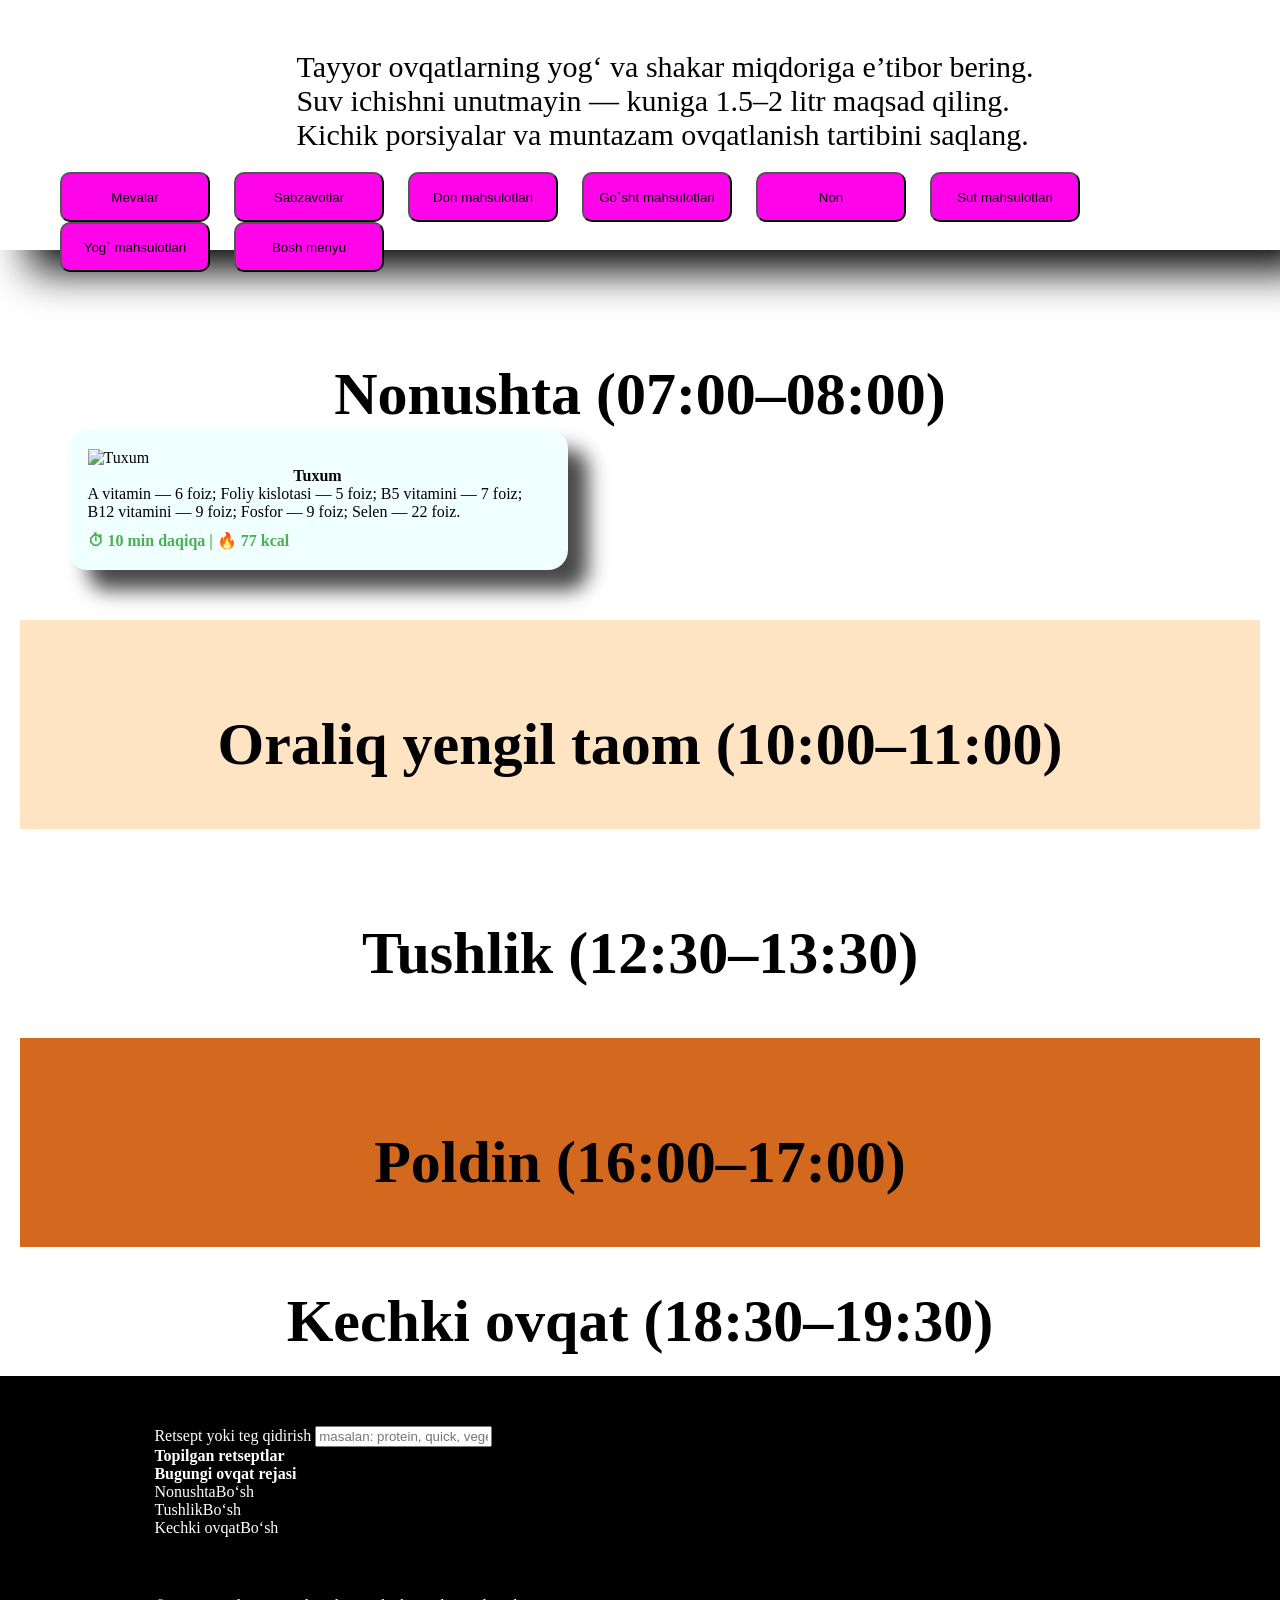
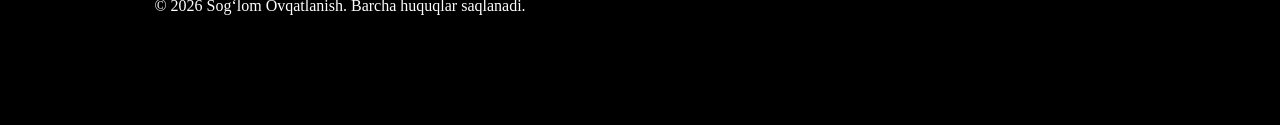
==== index.html @ 392cdf32 "Proejekt end" ====
<!DOCTYPE html>
<link rel="stylesheet" href="css/style.css">
<div id="tip1">
    <div>
        <li class="tip">Tayyor ovqatlarning yog‘ va shakar miqdoriga e’tibor bering.</li>
        <li class="tip">Suv ichishni unutmayin — kuniga 1.5–2 litr maqsad qiling.</li>
        <li class="tip">Kichik porsiyalar va muntazam ovqatlanish tartibini saqlang.</li>
    </div>
    <div class="menyu">
        <button><a href="https://www.google.com/search?sca_esv=8d3d49c28ce86d19&sxsrf=AE3TifNjFI7TjKNVntcwHI1JoWV40LVbIA:1760864141937&q=Mevalar&source=lnms&fbs=AIIjpHwbFQ3d0HhAeZHWNdroqPdPJrXk05JuQtTC5d81kBaDUeHzhS9PG7ydPToAxiYXaEfLRXfhzPob02HIoQV5p1NwA-CSHeb6kzsA8tkk1buwq_fEnS5X6kXhHpaS_9Kd2LpcD5GELtwaDkFSvEjRrZ4KKxLYF02wnzbiDr6cwqDz9VEGSNY&sa=X&ved=2ahUKEwiR-bWN8q-QAxWoGxAIHbBWCJAQ0pQJegQICRAB&biw=1536&bih=730&dpr=1.25">Mevalar</a></button>
        <button><a href="https://www.google.com/search?q=sabzavotlar&sca_esv=8d3d49c28ce86d19&biw=682&bih=658&sxsrf=AE3TifMwC8YNJd8LeQ2u6586drKlAbwPiQ%3A1760864151399&ei=l6f0aOGQGM2F1fIP_J_c-Qc&ved=0ahUKEwihuPeR8q-QAxXNQlUIHfwPN38Q4dUDCBE&uact=5&oq=sabzavotlar&gs_lp=[base64]&sclient=gws-wiz-serp">Sabzavotlar</a></button>
        <button><a href="https://www.google.com/search?q=don+mahsulotlari&sca_esv=8d3d49c28ce86d19&biw=682&bih=658&sxsrf=AE3TifMRDApqW3sqm8Ox0qpZx3qQMAhw5w%3A1760864193014&ei=waf0aLVTuu7A8A_xtLbQBw&ved=0ahUKEwj1t-Ol8q-QAxU6NxAIHXGaDXoQ4dUDCBE&uact=5&oq=don+mahsulotlari&gs_lp=[base64]&sclient=gws-wiz-serp">Don mahsulotlari</a></button>
        <button><a href="https://www.google.com/search?q=go%60sht+mahsulotlari&sca_esv=8d3d49c28ce86d19&biw=682&bih=658&sxsrf=AE3TifNboMK-zLPXUJeb9e7R6sLRQQuERQ%3A1760864236558&ei=7Kf0aNDlIf3EwPAPlKSgiAg&ved=0ahUKEwjQi8W68q-QAxV9IhAIHRQSCIEQ4dUDCBE&uact=5&oq=go%60sht+mahsulotlari&gs_lp=[base64]&sclient=gws-wiz-serp">Go`sht mahsulotlari</a></button>
        <button><a href="https://www.google.com/search?q=non+mahsulotlari&sca_esv=8d3d49c28ce86d19&biw=682&bih=658&sxsrf=AE3TifMFp1gxErUq4P2WIi5Ln0EWzED5Yg%3A1760864261537&ei=Baj0aMDMIIndwPAP8d7j0QU&ved=0ahUKEwiA47nG8q-QAxWJLhAIHXHvOFoQ4dUDCBE&uact=5&oq=non+mahsulotlari&gs_lp=[base64]&sclient=gws-wiz-serp">Non</a></button>
        <button><a href="https://www.google.com/search?q=sut+mahsulotlari&sca_esv=8d3d49c28ce86d19&biw=682&bih=658&sxsrf=AE3TifOwAtk_KrUo1ccdL7Hl5wKvjK7hVw%3A1760864294158&ei=Jqj0aMm8CbLxwPAPo_mG0AQ&ved=0ahUKEwjJ54DW8q-QAxWyOBAIHaO8AUoQ4dUDCBE&uact=5&oq=sut+mahsulotlari&gs_lp=[base64]&sclient=gws-wiz-serp">Sut mahsulotlari</a></button>
        <button><a href="https://www.google.com/search?q=yog%60+mahsulotlari&sca_esv=8d3d49c28ce86d19&biw=682&bih=658&sxsrf=AE3TifMyRQeJCCgKsXtF4HPUMtKjfFQrmA%3A1760864334549&ei=Tqj0aPSoIZ3awPAPsK-B2A0&ved=0ahUKEwj0h6Lp8q-QAxUdLRAIHbBXANsQ4dUDCBE&uact=5&oq=yog%60+mahsulotlari&gs_lp=[base64]&sclient=gws-wiz-serp">Yog` mahsulotlari</a></button>
        <button><a href="./sog`lom ovqat.html">Bosh menyu</a></button>
    </div>

</div>

<!-- =====================================
     ============ container shart========
 ====================================== -->

<div class="container">
    <section class="Nonushta">
        <h2>Nonushta (07:00–08:00)</h2>
        <div class="wrap" id="breakfast-container">
            </div>
    </section>

    <section class="Oraliq">
        <h2>Oraliq yengil taom (10:00–11:00)</h2>
        <div class="wrap" id="snack-container">
            </div>
    </section>

    <section class="Tushlik">
        <h2>Tushlik (12:30–13:30)</h2>
        <div class="wrap" id="lunch-container">
            </div>
    </section>

    <section class="Poldin">
        <h2>Poldin (16:00–17:00)</h2>
        <div class="wrap" id="poldin-container">
            </div>
    </section>

    <section class="Kechki">
        <h2>Kechki ovqat (18:30–19:30)</h2>
        <div class="wrap" id="dinner-container">
            </div>
    </section>
</div>


<!-- =====================================
     ============ footer sharttmas========
 ====================================== -->
<div class="footer">
    <div>
        <aside>
            <div>
                <label>Retsept yoki teg qidirish</label>
                <input id="search" type="text" placeholder="masalan: protein, quick, vegetarian">
            </div>
            <div id="recipes">
                <h4>Topilgan retseptlar</h4>
                <div id="recipeList"></div>
            </div>
            <div id="planner">
                <h4>Bugungi ovqat rejasi</h4>
                <div><span>Nonushta</span><span id="breakfast">Bo‘sh</span></div>
                <div><span>Tushlik</span><span id="lunch">Bo‘sh</span></div>
                <div><span>Kechki ovqat</span><span id="dinner">Bo‘sh</span></div>
            </div>
        </aside>
        </main>
        <footer class="f">
            © <span id="year"></span> Sog‘lom Ovqatlanish. Barcha huquqlar saqlanadi.
        </footer>
    </div>
    <script src="baza.js"></script>
    <img src="https://uzsmart.uz/savol-javob/img/plakat-soglom-ovqatlanish-piramidasi.jpg" alt="">
    <script>
        function displayRecipes() {
            // 1. Bazadan barcha retseptlarni olamiz
            const recipes = getRecipes();
            
            // 2. Sahifadagi barcha Wrap (konteyner)larni aniqlab olamiz
            const sections = {
                'breakfast': document.querySelector('.Nonushta .wrap'),
                'snack': document.querySelector('.Oraliq .wrap'),
                'lunch': document.querySelector('.Tushlik .wrap'),
                'poldin': document.querySelector('.Poldin .wrap'),
                'dinner': document.querySelector('.Kechki .wrap')
            };
    
            // 3. Har bir retseptni o'zining tagiga qarab kerakli joyga qo'shamiz
            recipes.forEach(r => {
                const targetWrap = sections[r.tags]; // Masalan: r.tags 'breakfast' bo'lsa, sections['breakfast'] ni oladi
    
                if (targetWrap) {
                    // Yangi mahsulot kartochkasini (box) yaratish
                    const box = document.createElement('div');
                    box.className = 'box';
    
                    // Kartochka ichidagi HTML struktura (Sizning dizayningizga mos)
                    box.innerHTML = `
                        <img src="${r.img}" alt="${r.title}">
                        <h4>${r.title}</h4>
                        <p>${r.desc}</p>
                        <div style="font-weight: bold; color: #4CAF50; margin-top: 10px; font-size: 0.9em;">
                            ⏱ ${r.time} | 🔥 ${r.cal} kcal
                        </div>
                    `;
    
                    // Sahifaga qo'shish
                    targetWrap.appendChild(box);
                }
            });
        }
    
        // Sahifa to'liq yuklangandan keyin ishga tushishi uchun
        document.addEventListener('DOMContentLoaded', function() {
            // Avval jadvalni tozalab olish shart emas, chunki appendChild oxiridan qo'shadi
            displayRecipes();
            
            // Yilni avtomat yangilash (footer uchun)
            const yearSpan = document.getElementById('year');
            if(yearSpan) yearSpan.textContent = new Date().getFullYear();
        });
    
        // Qidiruv tizimi (Search) uchun kichik qo'shimcha logic
        const searchInput = document.getElementById('search');
        if(searchInput) {
            searchInput.addEventListener('input', function(e) {
                const term = e.target.value.toLowerCase();
                const allBoxes = document.querySelectorAll('.box');
                
                allBoxes.forEach(box => {
                    const title = box.querySelector('h4').innerText.toLowerCase();
                    if(title.includes(term)) {
                        box.style.display = 'block';
                    } else {
                        box.style.display = 'none';
                    }
                });
            });
        }
    </script>
</div>
<script>
    function displayAllRecipes() {
        // 1. Bazadan barcha retseptlarni olamiz
        const recipes = getRecipes(); 

        // 2. Kategoriya (Tag) va HTML konteynerlar o'rtasidagi bog'liqlikni belgilaymiz
        // Kalitlar (chap tomon) <option value="..."> bilan bir xil bo'lishi shart
        const sectionMap = {
            'breakfast': document.getElementById('breakfast-container'),
            'snack': document.getElementById('snack-container'),
            'lunch': document.getElementById('lunch-container'),
            'poldin': document.getElementById('poldin-container'),
            'dinner': document.getElementById('dinner-container')
        };

        // 3. Konteynerlarni tozalash (eski yoki statik ma'lumotlar qolib ketmasligi uchun)
        Object.values(sectionMap).forEach(container => {
            if (container) container.innerHTML = '';
        });

        // 4. Retseptlarni aylantirib chiqamiz va o'z joyiga qo'shamiz
        recipes.forEach(r => {
            // Admin panelda r.tags sifatida "breakfast", "snack" va hokazo saqlangan
            const targetContainer = sectionMap[r.tags];

            if (targetContainer) {
                // Yangi element (box) yaratamiz
                const box = document.createElement('div');
                box.className = 'box';

                // Ichki struktura (Sizning dizayningiz bo'yicha)
                box.innerHTML = `
                    <img src="${r.img}" alt="${r.title}">
                    <h4>${r.title}</h4>
                    <p>${r.desc || 'Tavsif berilmagan'}</p>
                    <div style="font-weight: bold; color: #4CAF50; margin-top: 10px;">
                        ⏱ ${r.time} daqiqa | 🔥 ${r.cal} kcal
                    </div>
                `;

                // Tanlangan bo'limga qo'shish
                targetContainer.appendChild(box);
            }
        });
    }

    // Sahifa yuklanganda funksiyani ishga tushiramiz
    document.addEventListener('DOMContentLoaded', displayAllRecipes);
</script>
</body>

</html>
---- css/style.css ----
*{
    box-sizing: border-box;
    height: auto;
    margin: 0 auto;
}
.container{
max-width: 1400px;
    padding: 20px;
}

#tip1{
    display: grid;
    padding: 50px;
    box-shadow: 30px 20px 40px;
    max-width:1400px;
    height: 250px;
    background-position: center;
    background-size: cover;
    background-repeat: no-repeat;
    background-image: url("https://i0.wp.com/medall.uz/wp-content/uploads/2023/02/IMG_20230227_125903_344.jpg?fit=600%2C395&ssl=1");
}

.tip{
   
    margin-left: 50px;
    font-size: 30px;
 color: black;
 list-style: none;
}
.menyu{
  width: auto;
  height: 50px;
margin: 20px auto 0;

}
.menyu button{
    width: 150px;
    height: 50px;
    margin: 0 10px 0;
    border-radius: 10px;
    background-color:rgb(254, 6, 233);
}
.menyu button:hover{
    background-color: green;
    box-shadow: 10px 10px 10px gray;
    transition: 3s;
    transition-duration:initial;
    transform: scale(1.5);
}
.menyu a{
    text-decoration: none;
    color: black;
}


.Nonushta{
    padding: 50px 0;
    height: auto;
    background-image: url("https://suret.pics/uploads/posts/2023-09/1695388230_1-4.jpg");
    background-position: center;
    background-repeat: no-repeat;
    background-size: cover;
    
}

.Nonushta h2{
    text-align: center;
    font-size: 60px;
    margin-top: 40px;
     color: black;
}
.Nonushta h5{
    text-align: center;
    font-size: 30px;
    margin: 20px 0;
    color: black;
}



.Oraliq{
     padding: 50px 0;
    height: auto;
    background-color: bisque;
}
.Oraliq h2{
    text-align: center;
    font-size: 60px;
    margin-top: 40px;
     color: black;
}
.Oraliq h5{
    text-align: center;
    font-size: 30px;
    margin: 20px 0;
    color: black;
}


.Tushlik{
    padding: 50px 0;
    background-position: center;
    background-repeat: no-repeat;
    background-size: cover;
    background-image: url("https://castore.uz/upload/iblock/e53/yr2qp92mfpe27lkmx0xtjwt0k82m1h0r/tarelka-obedennaya-home-you-62634-bia-tal-arany.webp");
}
.Tushlik h2{
    text-align: center;
    font-size: 60px;
    margin-top: 40px;
     color: black;
}
.Tushlik h5{
    text-align: center;
    font-size: 30px;
    margin: 20px 0;
    color: black;
}


.Poldin{
    background-color: chocolate;
    padding: 50px 0;
}
.Poldin h2{
    text-align: center;
    font-size: 60px;
    margin-top: 40px;
     color: black;
}
.Poldin h5{
    text-align: center;
    font-size: 30px;
    margin: 20px 0;
    color: black;
}


.Kechki h2{
    text-align: center;
    font-size: 60px;
    margin-top: 40px;
     color: black;
}
.Kechki h5{
    text-align: center;
    font-size: 30px;
    margin: 20px 0;
    color: black;
}
/* .menyu{
    margin: 0 auto;
} */
.wrap{
display: grid;
grid-template-columns: repeat(2,1fr);
gap: 50px;
}
.box{
    width: 500px;
    height:auto;
    border-radius: 20px;
    box-shadow: 20px 20px 20px rgb(72, 71, 71);
    background-color: azure;
    padding: 20px;
}
.box img{
    width: 100%;
    height: 200px;
    text-align: center;
}
.box h4{
    text-align: center;
}
.footer{
    background-color: black;
    color: white;
    padding: 50px;
    gap: 20px;
    display: grid;
    grid-template-columns: repeat(2,1fr);
}
.suv h3{
    margin: 30px;
}
.f{

    margin: 60px 0;
}
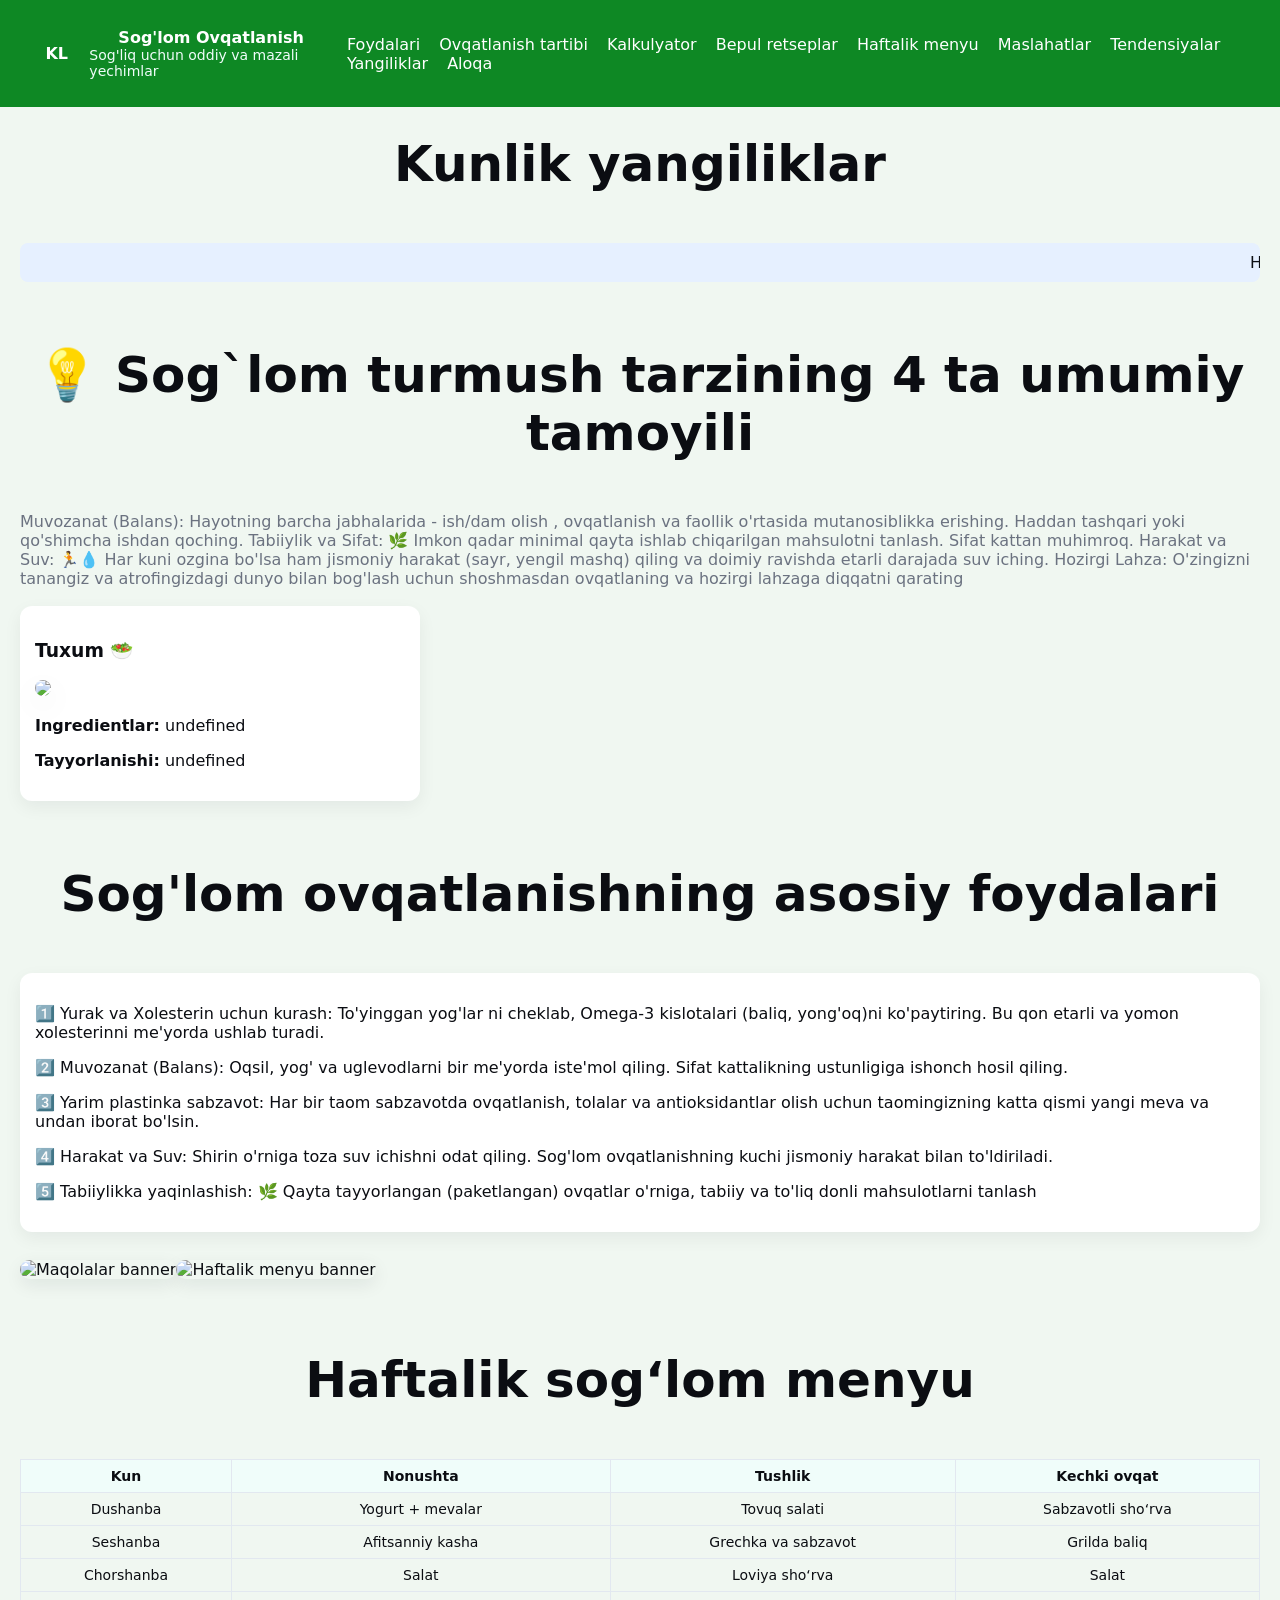
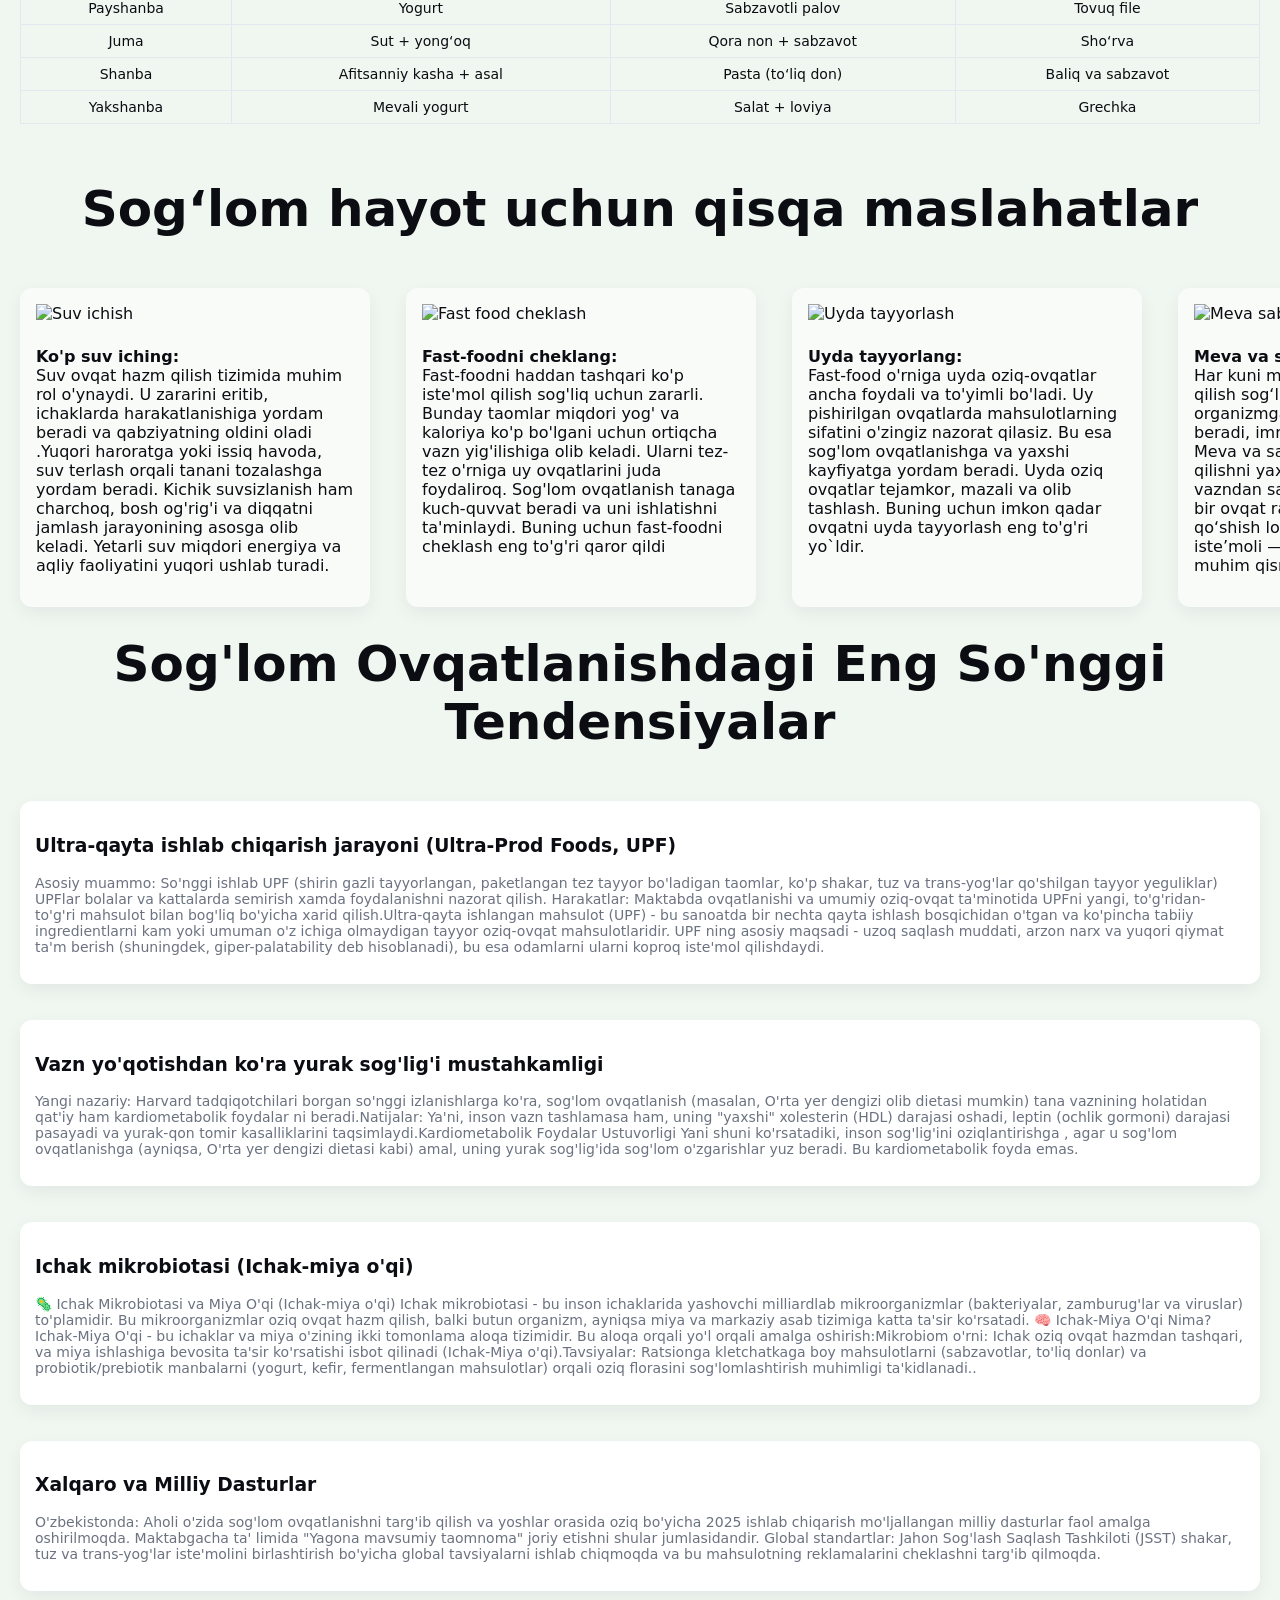
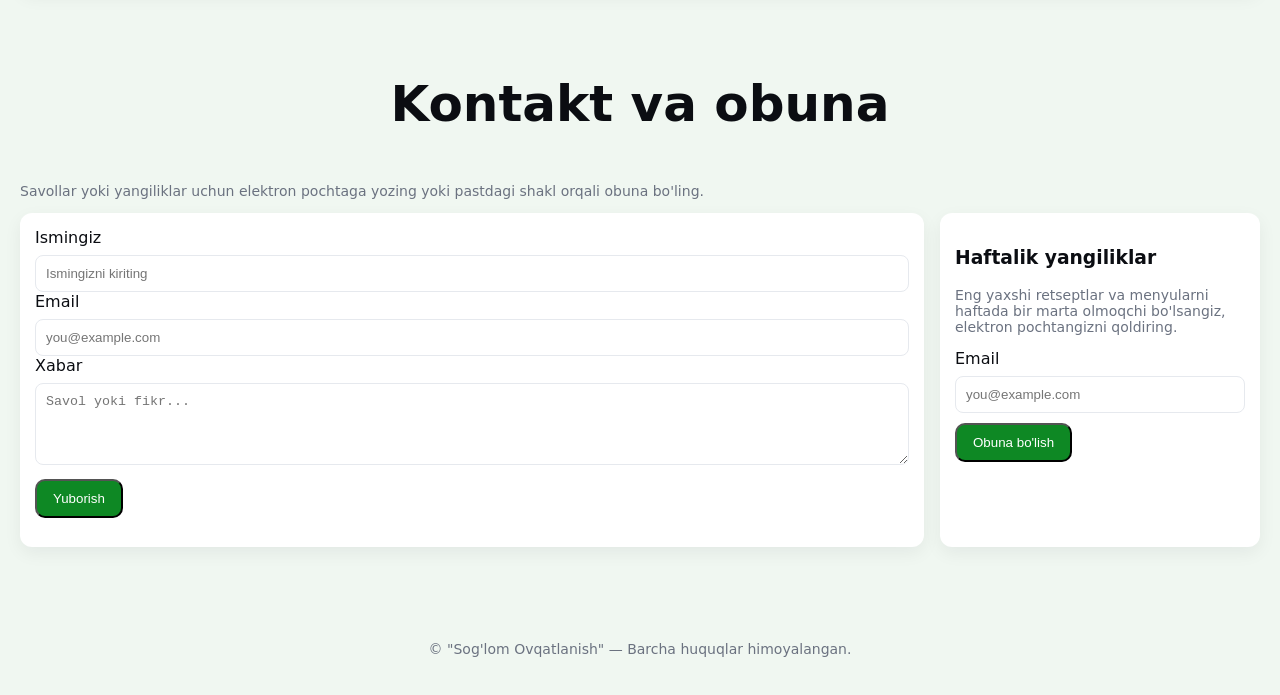
==== commit c9696eda: "Rename soglomovqat.html to index.html" ====
--- a/index.html
+++ b/index.html
@@ -1,206 +1,413 @@
-<!DOCTYPE html>
-<link rel="stylesheet" href="css/style.css">
-<div id="tip1">
-    <div>
-        <li class="tip">Tayyor ovqatlarning yog‘ va shakar miqdoriga e’tibor bering.</li>
-        <li class="tip">Suv ichishni unutmayin — kuniga 1.5–2 litr maqsad qiling.</li>
-        <li class="tip">Kichik porsiyalar va muntazam ovqatlanish tartibini saqlang.</li>
-    </div>
-    <div class="menyu">
-        <button><a href="https://www.google.com/search?sca_esv=8d3d49c28ce86d19&sxsrf=AE3TifNjFI7TjKNVntcwHI1JoWV40LVbIA:1760864141937&q=Mevalar&source=lnms&fbs=AIIjpHwbFQ3d0HhAeZHWNdroqPdPJrXk05JuQtTC5d81kBaDUeHzhS9PG7ydPToAxiYXaEfLRXfhzPob02HIoQV5p1NwA-CSHeb6kzsA8tkk1buwq_fEnS5X6kXhHpaS_9Kd2LpcD5GELtwaDkFSvEjRrZ4KKxLYF02wnzbiDr6cwqDz9VEGSNY&sa=X&ved=2ahUKEwiR-bWN8q-QAxWoGxAIHbBWCJAQ0pQJegQICRAB&biw=1536&bih=730&dpr=1.25">Mevalar</a></button>
-        <button><a href="https://www.google.com/search?q=sabzavotlar&sca_esv=8d3d49c28ce86d19&biw=682&bih=658&sxsrf=AE3TifMwC8YNJd8LeQ2u6586drKlAbwPiQ%3A1760864151399&ei=l6f0aOGQGM2F1fIP_J_c-Qc&ved=0ahUKEwihuPeR8q-QAxXNQlUIHfwPN38Q4dUDCBE&uact=5&oq=sabzavotlar&gs_lp=[base64]&sclient=gws-wiz-serp">Sabzavotlar</a></button>
-        <button><a href="https://www.google.com/search?q=don+mahsulotlari&sca_esv=8d3d49c28ce86d19&biw=682&bih=658&sxsrf=AE3TifMRDApqW3sqm8Ox0qpZx3qQMAhw5w%3A1760864193014&ei=waf0aLVTuu7A8A_xtLbQBw&ved=0ahUKEwj1t-Ol8q-QAxU6NxAIHXGaDXoQ4dUDCBE&uact=5&oq=don+mahsulotlari&gs_lp=[base64]&sclient=gws-wiz-serp">Don mahsulotlari</a></button>
-        <button><a href="https://www.google.com/search?q=go%60sht+mahsulotlari&sca_esv=8d3d49c28ce86d19&biw=682&bih=658&sxsrf=AE3TifNboMK-zLPXUJeb9e7R6sLRQQuERQ%3A1760864236558&ei=7Kf0aNDlIf3EwPAPlKSgiAg&ved=0ahUKEwjQi8W68q-QAxV9IhAIHRQSCIEQ4dUDCBE&uact=5&oq=go%60sht+mahsulotlari&gs_lp=[base64]&sclient=gws-wiz-serp">Go`sht mahsulotlari</a></button>
-        <button><a href="https://www.google.com/search?q=non+mahsulotlari&sca_esv=8d3d49c28ce86d19&biw=682&bih=658&sxsrf=AE3TifMFp1gxErUq4P2WIi5Ln0EWzED5Yg%3A1760864261537&ei=Baj0aMDMIIndwPAP8d7j0QU&ved=0ahUKEwiA47nG8q-QAxWJLhAIHXHvOFoQ4dUDCBE&uact=5&oq=non+mahsulotlari&gs_lp=[base64]&sclient=gws-wiz-serp">Non</a></button>
-        <button><a href="https://www.google.com/search?q=sut+mahsulotlari&sca_esv=8d3d49c28ce86d19&biw=682&bih=658&sxsrf=AE3TifOwAtk_KrUo1ccdL7Hl5wKvjK7hVw%3A1760864294158&ei=Jqj0aMm8CbLxwPAPo_mG0AQ&ved=0ahUKEwjJ54DW8q-QAxWyOBAIHaO8AUoQ4dUDCBE&uact=5&oq=sut+mahsulotlari&gs_lp=[base64]&sclient=gws-wiz-serp">Sut mahsulotlari</a></button>
-        <button><a href="https://www.google.com/search?q=yog%60+mahsulotlari&sca_esv=8d3d49c28ce86d19&biw=682&bih=658&sxsrf=AE3TifMyRQeJCCgKsXtF4HPUMtKjfFQrmA%3A1760864334549&ei=Tqj0aPSoIZ3awPAPsK-B2A0&ved=0ahUKEwj0h6Lp8q-QAxUdLRAIHbBXANsQ4dUDCBE&uact=5&oq=yog%60+mahsulotlari&gs_lp=[base64]&sclient=gws-wiz-serp">Yog` mahsulotlari</a></button>
-        <button><a href="./sog`lom ovqat.html">Bosh menyu</a></button>
-    </div>
-
-</div>
-
-<!-- =====================================
-     ============ container shart========
- ====================================== -->
-
-<div class="container">
-    <section class="Nonushta">
-        <h2>Nonushta (07:00–08:00)</h2>
-        <div class="wrap" id="breakfast-container">
+<!doctype html>
+<html lang="uz">
+
+<head>
+    <meta charset="utf-8">
+    <meta name="viewport" content="width=device-width, initial-scale=1">
+    <title>Sog'lom Ovqatlanish — Foydali maslahatlar va retseptlar</title>
+    <link rel="stylesheet" href="css/sog`lom ovqatlanish.css">
+    <meta name="description"
+        content="Sog'lom ovqatlanish bo'yicha maqolalar, haftalik menyu, retseptlar va foydali maslahatlar (O'zbekcha).">
+    <!-- <style>
+        
+    </style> -->
+</head>
+
+<body>
+    <header>
+        <div class="container nav">
+            <div class="brand">
+                <div class="logo">KL</div>
+                <div>
+                    <strong class="sarlavha1">Sog'lom Ovqatlanish</strong>
+                    <div class="small" style="color:#f0fdfa">Sog'liq uchun oddiy va mazali yechimlar</div>
+                </div>
             </div>
-    </section>
-
-    <section class="Oraliq">
-        <h2>Oraliq yengil taom (10:00–11:00)</h2>
-        <div class="wrap" id="snack-container">
+            <nav>
+                <a href="#foydalari">Foydalari</a>
+                <a style="color: white; list-style: none;" href="./index.html">Ovqatlanish tartibi</a>
+                <a style="color: white; list-style: none;" href="./kalkulyator.html">Kalkulyator</a>
+                <a style="color: white; list-style: none;" href="./retseplar.html">Bepul retseplar</a>
+                <a href="#menyu">Haftalik menyu</a>
+                <a href="#maslahatlar">Maslahatlar</a>
+                <a href="#maqolalar">Tendensiyalar</a>
+                <a href="#yangiliklar">Yangiliklar</a>
+                <a href="#bog'lanish">Aloqa</a>
+            </nav>
+
+        </div>
+    </header>
+    <style>
+        #recipeContainer {
+            display: grid;
+            grid-template-columns: repeat(auto-fill, minmax(300px, 1fr));
+            gap: 20px;
+        }
+
+        .card {
+            background: white;
+            padding: 15px;
+            border-radius: 12px;
+        }
+    </style>
+    <main class="container">
+
+        <section id="yangiliklar" class="section">
+            <h2 class="sarlavha"> Kunlik yangiliklar</h2>
+            <div class="news-ticker">
+                <div class="news-content">
+                    Hayot sifati:💖Sog'lom yurak - baxtli hayot kaliti. Ozuqalarni sevib tanlash.Tozalik:💧 Toza taom,
+                    toza fikr.Odat:🍎 Bir kunlik parhez emas, umrboqiy odat yarating.
+                </div>
             </div>
-    </section>
-
-    <section class="Tushlik">
-        <h2>Tushlik (12:30–13:30)</h2>
-        <div class="wrap" id="lunch-container">
+        </section>
+
+        <section class="hero">
+            <div class="hero-left">
+                <h1 class="sarlavha">💡 Sog`lom turmush tarzining 4 ta umumiy tamoyili</h1>
+                <p class="lead">
+                    Muvozanat (Balans): Hayotning barcha jabhalarida - ish/dam olish , ovqatlanish va faollik o'rtasida
+                    mutanosiblikka erishing. Haddan tashqari yoki qo'shimcha ishdan qoching.
+
+                    Tabiiylik va Sifat: 🌿 Imkon qadar minimal qayta ishlab chiqarilgan mahsulotni tanlash. Sifat kattan
+                    muhimroq.
+
+                    Harakat va Suv: 🏃💧 Har kuni ozgina bo'lsa ham jismoniy harakat (sayr, yengil mashq) qiling va
+                    doimiy ravishda etarli darajada suv iching.
+
+                    Hozirgi Lahza: O'zingizni tanangiz va atrofingizdagi dunyo bilan bog'lash uchun shoshmasdan
+                    ovqatlaning va hozirgi lahzaga diqqatni qarating</p>
+                        <div id="recipeContainer"></div>
             </div>
-    </section>
-
-    <section class="Poldin">
-        <h2>Poldin (16:00–17:00)</h2>
-        <div class="wrap" id="poldin-container">
-            </div>
-    </section>
-
-    <section class="Kechki">
-        <h2>Kechki ovqat (18:30–19:30)</h2>
-        <div class="wrap" id="dinner-container">
-            </div>
-    </section>
-</div>
-
-
-<!-- =====================================
-     ============ footer sharttmas========
- ====================================== -->
-<div class="footer">
-    <div>
-        <aside>
-            <div>
-                <label>Retsept yoki teg qidirish</label>
-                <input id="search" type="text" placeholder="masalan: protein, quick, vegetarian">
-            </div>
-            <div id="recipes">
-                <h4>Topilgan retseptlar</h4>
-                <div id="recipeList"></div>
-            </div>
-            <div id="planner">
-                <h4>Bugungi ovqat rejasi</h4>
-                <div><span>Nonushta</span><span id="breakfast">Bo‘sh</span></div>
-                <div><span>Tushlik</span><span id="lunch">Bo‘sh</span></div>
-                <div><span>Kechki ovqat</span><span id="dinner">Bo‘sh</span></div>
-            </div>
-        </aside>
-        </main>
-        <footer class="f">
-            © <span id="year"></span> Sog‘lom Ovqatlanish. Barcha huquqlar saqlanadi.
-        </footer>
-    </div>
-    <script src="baza.js"></script>
-    <img src="https://uzsmart.uz/savol-javob/img/plakat-soglom-ovqatlanish-piramidasi.jpg" alt="">
+
+        </section>
+
+        <section id="foydalari" class="section">
+
+            <h2 class="sarlavha">Sog'lom ovqatlanishning asosiy foydalari</h2>
+            <article class="card">
+                <p>1️⃣ Yurak va Xolesterin uchun kurash: To'yinggan yog'lar ni cheklab, Omega-3 kislotalari (baliq,
+                    yong'oq)ni ko'paytiring. Bu qon etarli va yomon xolesterinni me'yorda ushlab turadi.</p>
+                <p>2️⃣ Muvozanat (Balans): Oqsil, yog' va uglevodlarni bir me'yorda iste'mol qiling. Sifat kattalikning
+                    ustunligiga ishonch hosil qiling.</p>
+                <p>3️⃣ Yarim plastinka sabzavot: Har bir taom sabzavotda ovqatlanish, tolalar va antioksidantlar olish
+                    uchun taomingizning katta qismi yangi meva va undan iborat bo'lsin.</p>
+                <p>4️⃣ Harakat va Suv: Shirin o'rniga toza suv ichishni odat qiling. Sog'lom ovqatlanishning kuchi
+                    jismoniy harakat bilan to'ldiriladi.</p>
+                <p>5️⃣ Tabiiylikka yaqinlashish: 🌿 Qayta tayyorlangan (paketlangan) ovqatlar o'rniga, tabiiy va to'liq
+                    donli mahsulotlarni tanlash</p>
+            </article>
+        </section>
+
+        <img class="banner-img" src="c:\Users\User\OneDrive\Рабочий стол\JAVA SKRIP\images\IMG_20251204_214324_428.jpg"
+            alt="Maqolalar banner"><img class="banner-img"
+            src="c:\Users\User\OneDrive\Рабочий стол\JAVA SKRIP\images\IMG_20251204_214356_239.jpg"
+            alt="Haftalik menyu banner">
+
+
+
+        <section id="retseptlar" class="section">
+
+
+            <section id="menyu" class="section">
+
+                <h2 class="sarlavha">Haftalik sog‘lom menyu</h2>
+                <table>
+                    <tr>
+                        <th>Kun</th>
+                        <th>Nonushta</th>
+                        <th>Tushlik</th>
+                        <th>Kechki ovqat</th>
+                    </tr>
+                    <tr>
+                        <td>Dushanba</td>
+                        <td>Yogurt + mevalar</td>
+                        <td>Tovuq salati</td>
+                        <td>Sabzavotli sho‘rva</td>
+                    </tr>
+                    <tr>
+                        <td>Seshanba</td>
+                        <td>Afitsanniy kasha</td>
+                        <td>Grechka va sabzavot</td>
+                        <td>Grilda baliq</td>
+                    </tr>
+                    <tr>
+                        <td>Chorshanba</td>
+                        <td>Salat</td>
+                        <td>Loviya sho‘rva</td>
+                        <td>Salat</td>
+                    </tr>
+                    <tr>
+                        <td>Payshanba</td>
+                        <td>Yogurt</td>
+                        <td>Sabzavotli palov</td>
+                        <td>Tovuq file</td>
+                    </tr>
+                    <tr>
+                        <td>Juma</td>
+                        <td>Sut + yong‘oq</td>
+                        <td>Qora non + sabzavot</td>
+                        <td>Sho‘rva</td>
+                    </tr>
+                    <tr>
+                        <td>Shanba</td>
+                        <td>Afitsanniy kasha + asal</td>
+                        <td>Pasta (to‘liq don)</td>
+                        <td>Baliq va sabzavot</td>
+                    </tr>
+                    <tr>
+                        <td>Yakshanba</td>
+                        <td>Mevali yogurt</td>
+                        <td>Salat + loviya</td>
+                        <td>Grechka</td>
+                    </tr>
+                </table>
+            </section>
+
+            <section id="maslahatlar" class="section">
+                <h2 class="sarlavha">Sog‘lom hayot uchun qisqa maslahatlar</h2>
+                <div class="card-grid1">
+                    <div class="card">
+                        <img class="tip-icon"
+                            src="c:\Users\User\OneDrive\Рабочий стол\JAVA SKRIP\images\IMG_20251205_170751_616.jpg"
+                            alt="Suv ichish">
+                        <p><strong>Ko'p suv iching:</strong> Suv ovqat hazm qilish tizimida muhim rol o'ynaydi. U
+                            zararini eritib, ichaklarda harakatlanishiga yordam beradi va qabziyatning oldini oladi
+                            .Yuqori haroratga yoki issiq havoda, suv terlash orqali tanani tozalashga yordam beradi.
+                            Kichik suvsizlanish ham charchoq, bosh og'rig'i va diqqatni jamlash jarayonining asosga olib
+                            keladi. Yetarli suv miqdori energiya va aqliy faoliyatini yuqori ushlab turadi.
+                        </p>
+                    </div>
+                    <div class="card">
+                        <img class="tip-icon"
+                            src="c:\Users\User\OneDrive\Рабочий стол\JAVA SKRIP\images\IMG_20251205_171313.jpg"
+                            alt="Fast food cheklash">
+                        <p><strong>Fast-foodni cheklang:</strong>Fast-foodni haddan tashqari ko'p iste'mol qilish
+                            sog'liq uchun zararli. Bunday taomlar miqdori yog' va kaloriya ko'p bo'lgani uchun ortiqcha
+                            vazn yig'ilishiga olib keladi. Ularni tez-tez o'rniga uy ovqatlarini juda foydaliroq.
+                            Sog'lom ovqatlanish tanaga kuch-quvvat beradi va uni ishlatishni ta'minlaydi. Buning uchun
+                            fast-foodni cheklash eng to'g'ri qaror qildi</p>
+                    </div>
+                    <div class="card">
+                        <img class="tip-icon"
+                            src="c:\Users\User\OneDrive\Рабочий стол\JAVA SKRIP\images\IMG_20251205_171419.jpg"
+                            alt="Uyda tayyorlash">
+                        <p><strong>Uyda tayyorlang:</strong> Fast-food o'rniga uyda oziq-ovqatlar ancha foydali va
+                            to'yimli bo'ladi. Uy pishirilgan ovqatlarda mahsulotlarning sifatini o'zingiz nazorat
+                            qilasiz. Bu esa sog'lom ovqatlanishga va yaxshi kayfiyatga yordam beradi. Uyda oziq ovqatlar
+                            tejamkor, mazali va olib tashlash. Buning uchun imkon qadar ovqatni uyda tayyorlash eng
+                            to'g'ri yo`ldir.</p>
+                    </div>
+                    <div class="card">
+                        <img class="tip-icon"
+                            src="c:\Users\User\OneDrive\Рабочий стол\JAVA SKRIP\images\IMG_20251205_171342.jpg"
+                            alt="Meva sabzavot">
+                        <p><strong>Meva va sabzavod istemol qiling:</strong> Har kuni meva va sabzavot iste’mol qilish
+                            sog‘liq uchun juda foydali. Ular organizmga vitamin va minerallar beradi, immunitetni
+                            mustahkamlaydi. Meva va sabzavotlar ovqat hazm qilishni yaxshilaydi va ortiqcha vazndan
+                            saqlaydi. Shuning uchun har bir ovqat ratsionida ularni ko‘proq qo‘shish lozim. Meva va
+                            sabzavot iste’moli — sog‘lom turmush tarzining muhim qismidir.</p>
+                    </div>
+                </div>
+                <section id="maqolalar" class="section">
+                    <h2 class="sarlavha">Sog'lom Ovqatlanishdagi Eng So'nggi Tendensiyalar</h2>
+                    <div class="card-grid">
+                        <div class="card">
+                            <h3>Ultra-qayta ishlab chiqarish jarayoni (Ultra-Prod Foods, UPF)</h3>
+                            <p class="small"> Asosiy muammo: So'nggi ishlab UPF (shirin gazli tayyorlangan, paketlangan
+                                tez tayyor bo'ladigan taomlar, ko'p shakar, tuz va trans-yog'lar qo'shilgan tayyor
+                                yeguliklar) UPFlar bolalar va kattalarda semirish xamda foydalanishni nazorat qilish.
+                                Harakatlar: Maktabda ovqatlanishi va umumiy oziq-ovqat ta'minotida UPFni yangi,
+                                to'g'ridan-to'g'ri mahsulot bilan bog'liq bo'yicha xarid qilish.Ultra-qayta ishlangan
+                                mahsulot (UPF) - bu sanoatda bir nechta qayta ishlash bosqichidan o'tgan va ko'pincha
+                                tabiiy ingredientlarni kam yoki umuman o'z ichiga olmaydigan tayyor oziq-ovqat
+                                mahsulotlaridir.
+
+                                UPF ning asosiy maqsadi - uzoq saqlash muddati, arzon narx va yuqori qiymat ta'm berish
+                                (shuningdek, giper-palatability deb hisoblanadi), bu esa odamlarni ularni koproq
+                                iste'mol qilishdaydi.</p>
+                        </div>
+                        <div class="card">
+                            <h3>Vazn yo'qotishdan ko'ra yurak sog'lig'i mustahkamligi</h3>
+                            <p class="small">Yangi nazariy: Harvard tadqiqotchilari borgan so'nggi izlanishlarga ko'ra,
+                                sog'lom ovqatlanish (masalan, O'rta yer dengizi olib dietasi mumkin) tana vaznining
+                                holatidan qat'iy ham kardiometabolik foydalar ni beradi.Natijalar: Ya'ni, inson vazn
+                                tashlamasa ham, uning "yaxshi" xolesterin (HDL) darajasi oshadi, leptin (ochlik gormoni)
+                                darajasi pasayadi va yurak-qon tomir kasalliklarini taqsimlaydi.Kardiometabolik Foydalar
+                                Ustuvorligi
+                                Yani shuni ko'rsatadiki, inson sog'lig'ini oziqlantirishga , agar u sog'lom
+                                ovqatlanishga (ayniqsa, O'rta yer dengizi dietasi kabi) amal, uning yurak sog'lig'ida
+                                sog'lom o'zgarishlar yuz beradi. Bu kardiometabolik foyda emas.</p>
+                        </div>
+                        <div class="card">
+                            <h3>Ichak mikrobiotasi (Ichak-miya o'qi)</h3>
+                            <p class="small">🦠 Ichak Mikrobiotasi va Miya O'qi (Ichak-miya o'qi)
+                                Ichak mikrobiotasi - bu inson ichaklarida yashovchi milliardlab mikroorganizmlar
+                                (bakteriyalar, zamburug'lar va viruslar) to'plamidir. Bu mikroorganizmlar oziq ovqat
+                                hazm qilish, balki butun organizm, ayniqsa miya va markaziy asab tizimiga katta ta'sir
+                                ko'rsatadi.
+
+                                🧠 Ichak-Miya O'qi Nima?
+                                Ichak-Miya O'qi - bu ichaklar va miya o'zining ikki tomonlama aloqa tizimidir. Bu aloqa
+                                orqali yo'l orqali amalga oshirish:Mikrobiom o'rni: Ichak oziq ovqat hazmdan tashqari,
+                                va miya ishlashiga bevosita ta'sir ko'rsatishi isbot qilinadi (Ichak-Miya
+                                o'qi).Tavsiyalar: Ratsionga kletchatkaga boy mahsulotlarni (sabzavotlar, to'liq donlar)
+                                va probiotik/prebiotik manbalarni (yogurt, kefir, fermentlangan mahsulotlar) orqali oziq
+                                florasini sog'lomlashtirish muhimligi ta'kidlanadi..</p>
+                        </div>
+                        <div class="card">
+                            <h3>Xalqaro va Milliy Dasturlar</h3>
+                            <p class="small">O'zbekistonda: Aholi o'zida sog'lom ovqatlanishni targ'ib qilish va yoshlar
+                                orasida oziq bo'yicha 2025 ishlab chiqarish mo'ljallangan milliy dasturlar faol amalga
+                                oshirilmoqda. Maktabgacha ta' limida "Yagona mavsumiy taomnoma" joriy etishni shular
+                                jumlasidandir.
+
+                                Global standartlar: Jahon Sog'lash Saqlash Tashkiloti (JSST) shakar, tuz va
+                                trans-yog'lar iste'molini birlashtirish bo'yicha global tavsiyalarni ishlab chiqmoqda va
+                                bu mahsulotning reklamalarini cheklashni targ'ib qilmoqda.</p>
+                        </div>
+                    </div>
+                </section>
+            </section>
+
+
+
+            <section id="bog'lanish" class="section">
+                <h2 class="sarlavha">Kontakt va obuna</h2>
+                <p class="small">Savollar yoki yangiliklar uchun elektron pochtaga yozing yoki pastdagi shakl orqali
+                    obuna
+                    bo'ling.</p>
+                <div style="display:grid; grid-template-columns:1fr 320px; gap:16px; margin-top:12px">
+                    <div class="card">
+                        <form id="contactForm">
+                            <label>Ismingiz</label>
+                            <input type="text" id="name" placeholder="Ismingizni kiriting" required>
+                            <label>Email</label>
+                            <input type="email" id="email" placeholder="you@example.com" required>
+                            <label>Xabar</label>
+                            <textarea id="message" rows="4" placeholder="Savol yoki fikr..." required></textarea>
+                            <button class="btn" type="submit" style="margin-top:10px">Yuborish</button>
+                            <p id="status" class="small" style="margin-top:8px"></p>
+                        </form>
+                    </div>
+
+
+                    <div class="card">
+                        <h3>Haftalik yangiliklar</h3>
+                        <p class="small">Eng yaxshi retseptlar va menyularni haftada bir marta olmoqchi bo'lsangiz,
+                            elektron
+                            pochtangizni qoldiring.</p>
+                        <form id="subscribeForm">
+                            <label>Email</label>
+                            <input type="email" id="subEmail" placeholder="you@example.com" required>
+                            <button class="btn" type="submit" style="margin-top:10px">Obuna bo'lish</button>
+                            <p id="subStatus" class="small" style="margin-top:8px"></p>
+                        </form>
+                    </div>
+                </div>
+            </section>
+    </main>
+
+    <footer>
+        <div class="container">
+            <p class="small">© "Sog'lom Ovqatlanish" — Barcha huquqlar himoyalangan.</p>
+        </div>
+    </footer>
+
     <script>
+        // Kontakt formasi uchun
+        document.getElementById('contactForm').addEventListener('submit', function (e) {
+            e.preventDefault();
+            var name = document.getElementById('name').value.trim();
+            var email = document.getElementById('email').value.trim();
+            if (!name || !email) {
+                document.getElementById('status').textContent = "Iltimos, barcha maydonlarni to'ldiring.";
+                return;
+            }
+            document.getElementById('status').textContent = 'Rahmat, xabaringiz qabul qilindi (demo).';
+            this.reset();
+        });
+
+        // Obuna formasi uchun
+        document.getElementById('subscribeForm').addEventListener('submit', function (e) {
+            e.preventDefault();
+            var email = document.getElementById('subEmail').value.trim();
+            if (!email) {
+                document.getElementById('subStatus').textContent = 'Iltimos, emailni kiriting.';
+                return;
+            }
+            document.getElementById('subStatus').textContent = "Siz obuna bo'ldingiz (demo).";
+            this.reset();
+        });
+
+        // Retseptlarni ko'rsatish funksiyasi
         function displayRecipes() {
-            // 1. Bazadan barcha retseptlarni olamiz
-            const recipes = getRecipes();
-            
-            // 2. Sahifadagi barcha Wrap (konteyner)larni aniqlab olamiz
-            const sections = {
-                'breakfast': document.querySelector('.Nonushta .wrap'),
-                'snack': document.querySelector('.Oraliq .wrap'),
-                'lunch': document.querySelector('.Tushlik .wrap'),
-                'poldin': document.querySelector('.Poldin .wrap'),
-                'dinner': document.querySelector('.Kechki .wrap')
+            const recipes = JSON.parse(localStorage.getItem('recipes') || '[]');
+
+            const containers = {
+                'breakfast': document.getElementById('breakfast-container'),
+                'snack': document.getElementById('snack-container'),
+                'lunch': document.getElementById('lunch-container'),
+                'poldin': document.getElementById('poldin-container'),
+                'dinner': document.getElementById('dinner-container')
             };
-    
-            // 3. Har bir retseptni o'zining tagiga qarab kerakli joyga qo'shamiz
+
+            // TO'G'RILANDI: if (c) qismi qavs ichiga olindi va blok to'g'ri yopildi
+            Object.values(containers).forEach(c => {
+                if (c) {
+                    c.innerHTML = '';
+                }
+            });
+
             recipes.forEach(r => {
-                const targetWrap = sections[r.tags]; // Masalan: r.tags 'breakfast' bo'lsa, sections['breakfast'] ni oladi
-    
-                if (targetWrap) {
-                    // Yangi mahsulot kartochkasini (box) yaratish
-                    const box = document.createElement('div');
-                    box.className = 'box';
-    
-                    // Kartochka ichidagi HTML struktura (Sizning dizayningizga mos)
-                    box.innerHTML = `
-                        <img src="${r.img}" alt="${r.title}">
-                        <h4>${r.title}</h4>
-                        <p>${r.desc}</p>
-                        <div style="font-weight: bold; color: #4CAF50; margin-top: 10px; font-size: 0.9em;">
-                            ⏱ ${r.time} | 🔥 ${r.cal} kcal
+                const target = containers[r.tags];
+                if (target) {
+                    const card = document.createElement('div');
+                    card.className = 'card';
+
+                    card.innerHTML = `
+                        <h3>${r.title}</h3>
+                        <img src="${r.img}" alt="${r.title}" class="salat" style="width:100%; border-radius:12px;">
+                        <p><strong>Ingredientlar:</strong> ${r.ingredients || 'Ko\'rsatilmadi'}</p>
+                        <p><strong>Tayyorlanishi:</strong> ${r.steps || 'Ko\'rsatilmadi'}</p>
+                        <div class="stats" style="margin-top:10px; font-size:0.9em; color:#14b8a6; font-weight:bold;">
+                            ⏱ ${r.time} min | 🔥 ${r.cal} kcal
                         </div>
                     `;
-    
-                    // Sahifaga qo'shish
-                    targetWrap.appendChild(box);
+                    target.appendChild(card);
                 }
             });
         }
-    
-        // Sahifa to'liq yuklangandan keyin ishga tushishi uchun
-        document.addEventListener('DOMContentLoaded', function() {
-            // Avval jadvalni tozalab olish shart emas, chunki appendChild oxiridan qo'shadi
-            displayRecipes();
-            
-            // Yilni avtomat yangilash (footer uchun)
-            const yearSpan = document.getElementById('year');
-            if(yearSpan) yearSpan.textContent = new Date().getFullYear();
-        });
-    
-        // Qidiruv tizimi (Search) uchun kichik qo'shimcha logic
-        const searchInput = document.getElementById('search');
-        if(searchInput) {
-            searchInput.addEventListener('input', function(e) {
-                const term = e.target.value.toLowerCase();
-                const allBoxes = document.querySelectorAll('.box');
-                
-                allBoxes.forEach(box => {
-                    const title = box.querySelector('h4').innerText.toLowerCase();
-                    if(title.includes(term)) {
-                        box.style.display = 'block';
-                    } else {
-                        box.style.display = 'none';
-                    }
-                });
-            });
+
+        // SAHIFA YUKLANIShI BILAN IShGA TUShIRISH
+        document.addEventListener('DOMContentLoaded', displayRecipes);
+    </script>
+
+    <script src="baza.js"></script>
+
+    <script>
+        function loadRecipes() {
+            const recipes = getRecipes();
+            const container = document.getElementById("recipeContainer");
+
+            container.innerHTML = recipes.map(r => `
+        <div class="card">
+            <h3>${r.title} 🥗</h3>
+
+            <img src="${r.img}"
+            style="width:90%; border-radius:12px; box-shadow:0 10px 30px rgba(15,23,42,0.08)">
+
+            <p><strong>Ingredientlar:</strong> ${r.ingredients}</p>
+
+            <p><strong>Tayyorlanishi:</strong> ${r.steps}</p>
+        </div>
+    `).join('');
         }
+
+        window.onload = loadRecipes;
     </script>
-</div>
-<script>
-    function displayAllRecipes() {
-        // 1. Bazadan barcha retseptlarni olamiz
-        const recipes = getRecipes(); 
-
-        // 2. Kategoriya (Tag) va HTML konteynerlar o'rtasidagi bog'liqlikni belgilaymiz
-        // Kalitlar (chap tomon) <option value="..."> bilan bir xil bo'lishi shart
-        const sectionMap = {
-            'breakfast': document.getElementById('breakfast-container'),
-            'snack': document.getElementById('snack-container'),
-            'lunch': document.getElementById('lunch-container'),
-            'poldin': document.getElementById('poldin-container'),
-            'dinner': document.getElementById('dinner-container')
-        };
-
-        // 3. Konteynerlarni tozalash (eski yoki statik ma'lumotlar qolib ketmasligi uchun)
-        Object.values(sectionMap).forEach(container => {
-            if (container) container.innerHTML = '';
-        });
-
-        // 4. Retseptlarni aylantirib chiqamiz va o'z joyiga qo'shamiz
-        recipes.forEach(r => {
-            // Admin panelda r.tags sifatida "breakfast", "snack" va hokazo saqlangan
-            const targetContainer = sectionMap[r.tags];
-
-            if (targetContainer) {
-                // Yangi element (box) yaratamiz
-                const box = document.createElement('div');
-                box.className = 'box';
-
-                // Ichki struktura (Sizning dizayningiz bo'yicha)
-                box.innerHTML = `
-                    <img src="${r.img}" alt="${r.title}">
-                    <h4>${r.title}</h4>
-                    <p>${r.desc || 'Tavsif berilmagan'}</p>
-                    <div style="font-weight: bold; color: #4CAF50; margin-top: 10px;">
-                        ⏱ ${r.time} daqiqa | 🔥 ${r.cal} kcal
-                    </div>
-                `;
-
-                // Tanlangan bo'limga qo'shish
-                targetContainer.appendChild(box);
-            }
-        });
-    }
-
-    // Sahifa yuklanganda funksiyani ishga tushiramiz
-    document.addEventListener('DOMContentLoaded', displayAllRecipes);
-</script>
+
+    <script src="./baza.js"></script>
 </body>
 
-</html>+</html>
--- a/css/sog`lom ovqatlanish.css
+++ b/css/sog`lom ovqatlanish.css
@@ -0,0 +1,276 @@
+:root {
+            --accent: #0e8824;
+            --accent-light: #0e8824;
+            --bg: #f0f7f1;
+            --card: #f8fbf8;
+            --muted: #6b7280
+        }
+
+        * {
+            box-sizing: border-box
+        }
+
+        body {
+            font-family: Inter, system-ui, -apple-system, 'Segoe UI', Roboto, 'Helvetica Neue', Arial;
+            margin: 0;
+            background: var(--bg);
+            color: #0b0d12;
+            -webkit-font-smoothing: antialiased
+        }
+        
+
+        header {
+            background: linear-gradient(90deg, var(--accent), var(--accent-light));
+            padding: 28px 16px;
+            color: white
+        }
+
+        .container {
+            max-width: 100%;
+            margin: 0 auto;
+            padding: 0 20px
+        }
+
+        .nav {
+            display: flex;
+            align-items: center;
+            justify-content: space-between
+        }
+
+        .brand {
+            display: flex;
+            gap: 12px;
+            align-items: center
+        }
+
+        .logo {
+            width: 48px;
+            height: 48px;
+            background: linear-gradient(135deg, var(--accent), var(--accent-light));
+            border-radius: 8px;
+            color: white;
+            display: flex;
+            align-items: center;
+            justify-content: center;
+            font-weight: 700
+        }
+
+        nav a {
+            margin-left: 14px;
+            color: white;
+            text-decoration: none
+        }
+
+        .hero {
+            display: grid;
+            gap: 24px;
+            align-items: center;
+            padding: 36px 0
+        }
+
+        .card1 {
+            display: grid;
+            grid-template-columns: repeat(4,1fr);
+            /* flex: 1 */
+        }
+
+        .salat{
+width: 300px;
+height: 250px;
+        }
+
+        h1 {
+            font-size: 28px;
+            margin: 0 0 10px
+        }
+
+       #maslahatlar img{
+            width: 300px;
+            height: 300px;
+        }
+#maslahatlar strong{
+    display:block;
+}
+
+/* .card-grid{
+    display: grid;
+    grid-template-columns: repeat(4,1fr);
+    gap: 30px;
+    margin: 0 auto;
+} */
+        p.lead {
+            margin: 0 0 18px;
+            color: var(--muted)
+        }
+
+        .btn {
+            background: linear-gradient(135deg, var(--accent), var(--accent-light));
+            color: white;
+            padding: 10px 16px;
+            border-radius: 10px;
+            text-decoration: none;
+            display: inline-block
+        }
+.hero-left h1{
+    text-align: center;
+}
+        .hero-right {
+            flex: 1;
+            text-align: center
+        }
+        .card-grid1 {
+            display: grid;
+            grid-template-columns: repeat(4,1fr);
+            gap: 36px;
+            margin-top: 24px
+        }
+        .card-grid {
+            display: grid;
+            grid-template-columns: repeat(1,1fr);
+            gap: 36px;
+            margin-top: 24px
+        }
+.card-grid1  .card {
+    width: 350px;
+    background: var(--card);
+    padding: 16px;
+    border-radius: 12px;
+    box-shadow: 0 6px 18px rgba(15, 23, 42, 0.06)
+    
+}
+
+        .card {
+            background: var(--card);
+            padding: 16px;
+            border-radius: 12px;
+            box-shadow: 0 6px 18px rgba(15, 23, 42, 0.06)
+           
+        
+            
+            
+        }
+        .sarlavha1{
+            display: block;
+            margin: 0 auto;
+            text-align: center;
+         
+        }
+        .sarlavha{
+            display: block;
+            margin: 0 auto;
+            text-align: center;
+            font-size: 50px;
+            margin-bottom: 50px;
+        }
+        img {
+            width: 200px;
+            transition: 0.3s;
+          }
+          
+          img:hover {
+            transform: scale(1.2);
+          }
+
+        .section {
+            padding: 28px 0
+        }
+
+        .small {
+            font-size: 14px;
+            color: var(--muted)
+        }
+
+        footer {
+            padding: 24px 0;
+            color: var(--muted);
+            text-align: center
+        }
+
+        @media (max-width:720px) {
+            h1 {
+                font-size: 22px
+            }
+
+            ;
+
+            .hero {
+                flex-direction: column-reverse
+            }
+        }
+
+        form input,
+        form textarea {
+            width: 100%;
+            padding: 10px;
+            margin-top: 8px;
+            border: 1px solid #e6e9ee;
+            border-radius: 8px
+        }
+
+        .recipes {
+            display: grid;
+            grid-template-columns: repeat(auto-fit, minmax(200px, 1fr));
+            gap: 14px
+        }
+
+        .recipe-img {
+            width: 100%;
+            height: 140px;
+            object-fit: cover;
+            border-radius: 8px
+        }
+
+        table {
+            width: 100%;
+            border-collapse: collapse;
+            margin-top: 12px
+        }
+
+        th,
+        td {
+            border: 1px solid #e2e8f0;
+            padding: 8px;
+            text-align: center;
+            font-size: 14px
+        }
+
+        th {
+            background: #f0fdfa
+        }
+
+        .banner-img {
+            width: 50%;
+            border-radius: 12px;
+            margin-bottom: 16px;
+            box-shadow: 0 6px 18px rgba(15, 23, 42, 0.08)
+        }
+
+        .tip-icon {
+            width: 40px;
+            height: 40px;
+            margin-bottom: 8px
+        }
+
+        .news-ticker {
+            background: #e6f0ff;
+            padding: 10px;
+            border-radius: 8px;
+            overflow: hidden;
+            white-space: nowrap
+        }
+
+        .news-content {
+            display: inline-block;
+            padding-left: 100%;
+            animation: ticker 15s linear infinite
+        }
+
+        @keyframes ticker {
+            0% {
+                transform: translateX(0)
+            }
+
+            100% {
+                transform: translateX(-100%)
+            }
+        }
